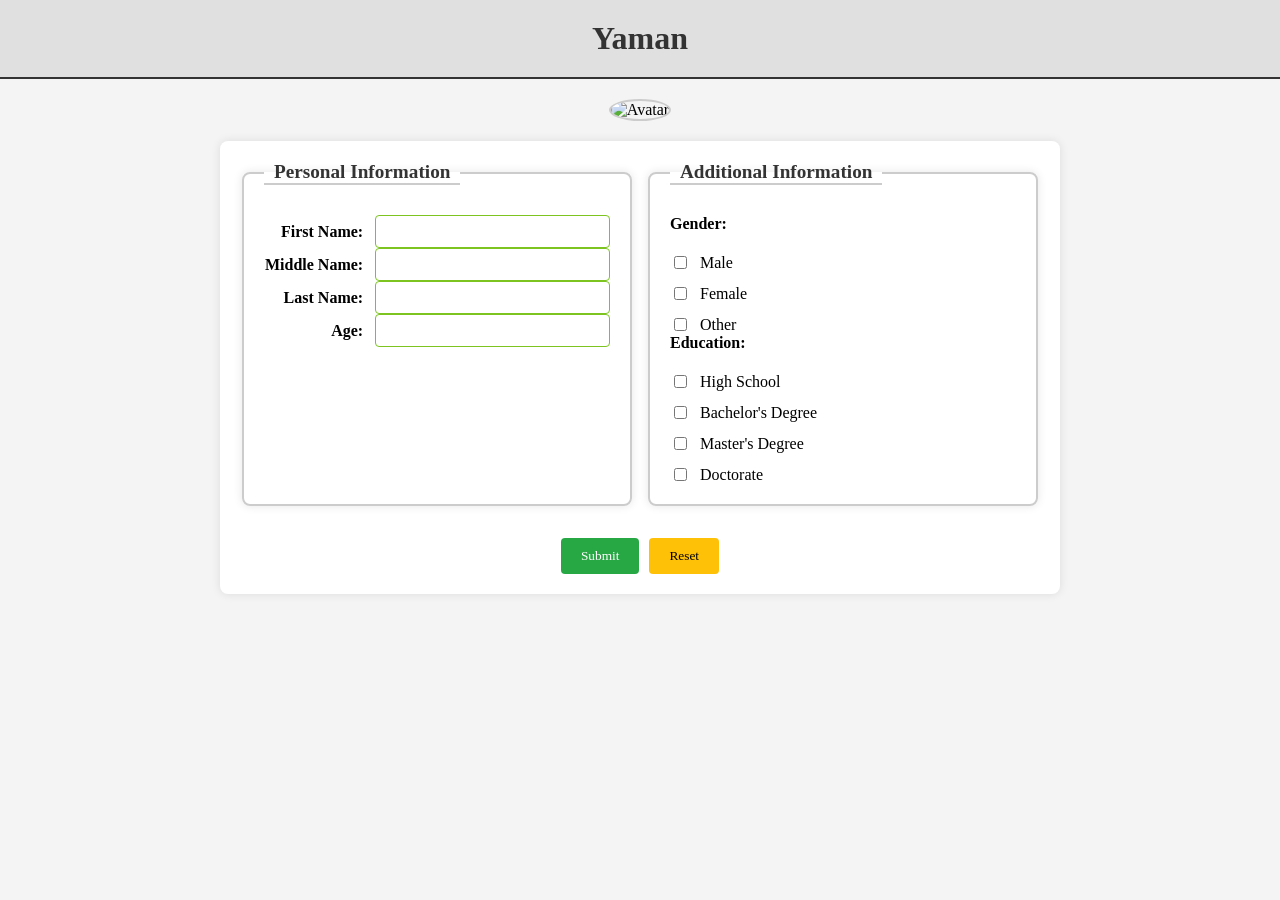
==== index.html @ ef5ccac3 "Update and rename Untitled-1.html to index.html" ====
<!DOCTYPE html>
<html>
<head>
    <meta charset="UTF-8" />
    <title>Document</title>
    <link rel="stylesheet" href="Untitled-1.css">
    <script type="text/javascript" src="Untitled-1.js"></script>
</head>
<body>
    <header>
        <h1>Yaman</h1>
    </header>
    <main>
        <div class="avatar-container">
            <img src="https://imgs.search.brave.com/2xtxuQNAJ_uqNN6mzOiVp8As3RosAxDVsOQQR4qAOQQ/rs:fit:500:0:0:0/g:ce/aHR0cHM6Ly9pbWcu/ZnJlZXBpay5jb20v/cHJlbWl1bS12ZWN0/b3Ivd29tYW4tYXZh/dGFyLXByb2ZpbGUt/cm91bmQtaWNvbl8y/NDY0MC0xNDA0Ny5q/cGc" alt="Avatar" class="avatar">
        </div>
        <form onsubmit="return signing();">
            <fieldset>
                <legend>Personal Information</legend>
                <div class="form-group">
                    <label for="first">First Name:</label>
                    <input type="text" id="first" name="first-name" required>
                </div>
                <div class="form-group">
                    <label for="middle">Middle Name:</label>
                    <input type="text" id="middle" name="middle-name">
                </div>
                <div class="form-group">
                    <label for="last">Last Name:</label>
                    <input type="text" id="last" name="last-name" required>
                </div>
                <div class="form-group">
                    <label for="num">Age:</label>
                    <input type="number" id="num" name="age" required>
                </div>
            </fieldset>

            <fieldset>
                <legend>Additional Information</legend>
                <div class="checkbox-group">
                    <span>Gender:</span>
                    <div>
                        <input type="checkbox" id="male" name="gender" value="male">
                        <label for="male">Male</label>
                    </div>
                    <div>
                        <input type="checkbox" id="female" name="gender" value="female">
                        <label for="female">Female</label>
                    </div>
                    <div>
                        <input type="checkbox" id="other" name="gender" value="other">
                        <label for="other">Other</label>
                    </div>
                </div>
                <div class="checkbox-group">
                    <span>Education:</span>
                    <div>
                        <input type="checkbox" id="highschool" name="education" value="highschool">
                        <label for="highschool">High School</label>
                    </div>
                    <div>
                        <input type="checkbox" id="bachelor" name="education" value="bachelor">
                        <label for="bachelor">Bachelor's Degree</label>
                    </div>
                    <div>
                        <input type="checkbox" id="master" name="education" value="master">
                        <label for="master">Master's Degree</label>
                    </div>
                    <div>
                        <input type="checkbox" id="doctorate" name="education" value="doctorate">
                        <label for="doctorate">Doctorate</label>
                    </div>
                </div>
            </fieldset>

            <div class="submit-button">
                <input type="submit" value="Submit">
                <input type="reset" value="Reset">
            </div>
        </form>
    </main>
</body>
</html>
---- Untitled-1.css ----
body {
    display: flex;
    flex-direction: column; /* Stack header and main content vertically */
    align-items: center;
    height: 100vh;
    background-color: #f4f4f4; /* Light background color for the body */
    font-family: 'Times New Roman', Times, serif; /* Font updated to Times New Roman */
    margin: 0;
    padding: 0;
}
.avatar-container {
    text-align: center; /* Center align the image */
    margin-bottom: 20px; /* Space between image and form */
}

.avatar {
    width: 80px; /* Set width to 80px for a smaller size */
    height: 80px; /* Set height to 80px to maintain a square aspect ratio */
    border-radius: 50%; /* Make the image circular */
    object-fit: cover; /* Ensure the image covers the area */
    border: 2px solid #ccc; /* Optional border around the avatar */
}

fieldset {
    border: 2px solid #ccc; /* Light grey border */
    border-radius: 8px; /* Rounded corners */
    padding: 20px; /* Padding inside the fieldset */
    margin-bottom: 20px; /* Space between fieldsets */
    background-color: #ffffff; /* White background for fieldset */
    box-shadow: 0 0 10px rgba(0, 0, 0, 0.1); /* Subtle shadow */
}

legend {
    font-size: 1.2em; /* Larger font size for the legend */
    font-weight: bold; /* Bold text */
    color: #333; /* Dark text color */
    padding: 0 10px; /* Padding on left and right */
    border-bottom: 2px solid #ccc; /* Bottom border for visual separation */
    margin-bottom: 10px; /* Space below the legend */
}

header {
    text-align: center;
    margin: 0; /* Remove margin */
    padding: 20px;
    border-bottom: 2px solid #333; /* Line below header */
    background-color: #e0e0e0; /* Light grey background color for header */
    width: 100%; /* Full width to ensure it spans the entire viewport */
    box-sizing: border-box; /* Ensure padding is included in width calculation */
}

h1 {
    font-size: 2em;
    color: #333;
    margin: 0; /* Remove margin */
}

main {
    display: flex;
    flex-direction: column; /* Stack form vertically */
    align-items: center;
    width: 100%;
    padding: 20px; /* Added padding for better spacing */
    box-sizing: border-box;
    margin: 0; /* Remove margin to eliminate space */
}

form {
    background-color: #ffffff; /* White background for the form */
    padding: 20px;
    border-radius: 8px;
    box-shadow: 0 0 10px rgba(0, 0, 0, 0.1); /* Subtle shadow for better contrast */
    display: grid;
    grid-template-columns: 1fr 1fr;
    gap: 12px;
    width: 100%;
    max-width: 800px; /* Optional: Set a max width for better form sizing */
}

.form-group {
    display: flex; /* Use flexbox for layout */
    align-items: center; /* Align items vertically */
    gap: 12px; /* Space between label and input */
}

.form-group label {
    font-weight: bold;
    margin: 0; /* Remove margin around label */
    width: 150px; /* Adjust width as needed */
    text-align: right; /* Align text to the right */
}

.form-group input[type="text"],
.form-group input[type="number"] {
    width: 100%;
    padding: 8px;
    border: 1px solid #7dc421;
    border-radius: 4px;
    box-sizing: border-box;
}

.checkbox-group {
    grid-column: 1 / 3; /* Span across both columns */
    display: flex;
    flex-direction: column;
    gap: 12px; /* Space between each checkbox row */
}

.checkbox-group span {
    font-weight: bold;
    margin-bottom: 8px;
}

.checkbox-group div {
    display: flex;
    align-items: center;
    gap: 10px; /* Space between checkbox and label */
}

.submit-button {
    grid-column: 1 / 3;
    display: flex;
    justify-content: center;
    gap: 10px; /* Space between submit and reset buttons */
}

input[type="submit"],
input[type="reset"] {
    padding: 10px 20px;
    border: none;
    border-radius: 4px;
    cursor: pointer;
    font-family: 'Times New Roman', Times, serif; /* Ensure font consistency */
}

input[type="submit"] {
    background-color: #28a745;
    color: #fff;
}

input[type="submit"]:hover {
    background-color: #218838;
}

input[type="reset"] {
    background-color: #ffc107; /* Change color as desired */
    color: #000;
}

input[type="reset"]:hover {
    background-color: #e0a800; /* Change hover color as desired */
}
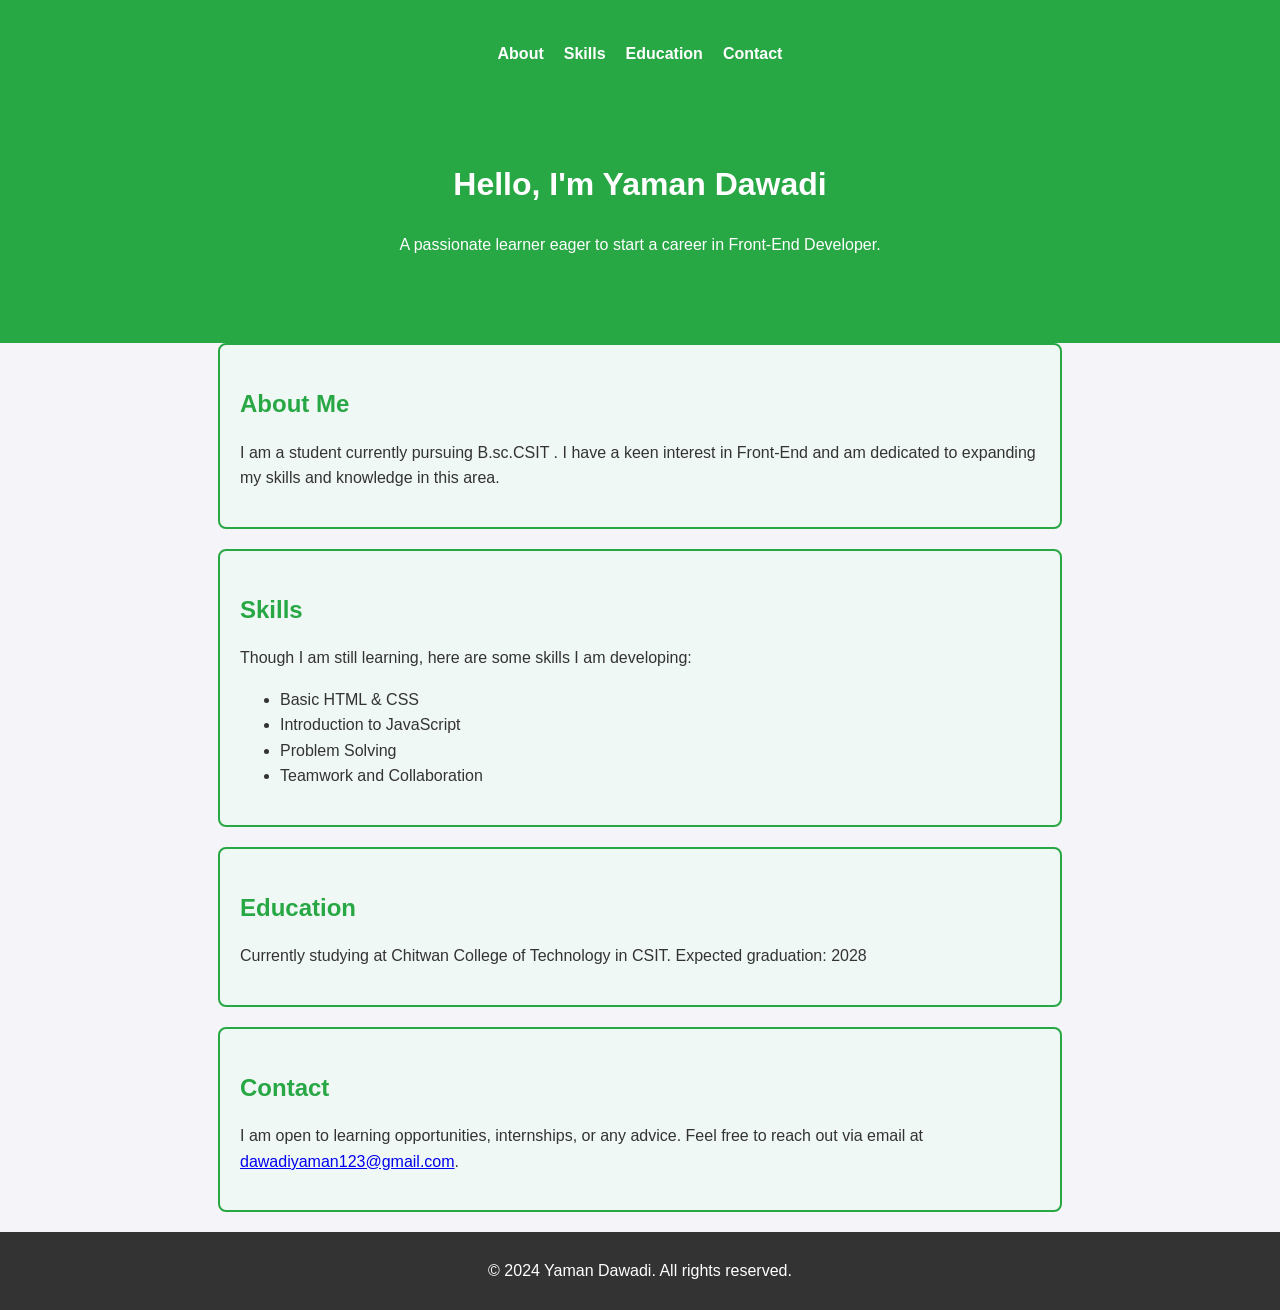
==== commit 7208d80d: "Uploading file /1" ====
--- a/index.html
+++ b/index.html
@@ -1,83 +1,56 @@
 <!DOCTYPE html>
-<html>
+<html lang="en">
 <head>
-    <meta charset="UTF-8" />
-    <title>Document</title>
-    <link rel="stylesheet" href="Untitled-1.css">
-    <script type="text/javascript" src="Untitled-1.js"></script>
+    <meta charset="UTF-8">
+    <meta http-equiv="X-UA-Compatible" content="IE=edge">
+    <meta name="viewport" content="width=device-width, initial-scale=1.0">
+    <title>My Portfolio</title>
+    <link rel="stylesheet" href="styles.css">
 </head>
 <body>
     <header>
-        <h1>Yaman</h1>
+        <nav>
+            <ul>
+                <li><a href="#about">About</a></li>
+                <li><a href="#skills">Skills</a></li>
+                <li><a href="#education">Education</a></li>
+                <li><a href="#contact">Contact</a></li>
+            </ul>
+        </nav>
+        <div class="hero">
+            <h1>Hello, I'm Yaman Dawadi</h1>
+            <p>A passionate learner eager to start a career in Front-End Developer.</p>
+        </div>
     </header>
-    <main>
-        <div class="avatar-container">
-            <img src="https://imgs.search.brave.com/2xtxuQNAJ_uqNN6mzOiVp8As3RosAxDVsOQQR4qAOQQ/rs:fit:500:0:0:0/g:ce/aHR0cHM6Ly9pbWcu/ZnJlZXBpay5jb20v/cHJlbWl1bS12ZWN0/b3Ivd29tYW4tYXZh/dGFyLXByb2ZpbGUt/cm91bmQtaWNvbl8y/NDY0MC0xNDA0Ny5q/cGc" alt="Avatar" class="avatar">
-        </div>
-        <form onsubmit="return signing();">
-            <fieldset>
-                <legend>Personal Information</legend>
-                <div class="form-group">
-                    <label for="first">First Name:</label>
-                    <input type="text" id="first" name="first-name" required>
-                </div>
-                <div class="form-group">
-                    <label for="middle">Middle Name:</label>
-                    <input type="text" id="middle" name="middle-name">
-                </div>
-                <div class="form-group">
-                    <label for="last">Last Name:</label>
-                    <input type="text" id="last" name="last-name" required>
-                </div>
-                <div class="form-group">
-                    <label for="num">Age:</label>
-                    <input type="number" id="num" name="age" required>
-                </div>
-            </fieldset>
 
-            <fieldset>
-                <legend>Additional Information</legend>
-                <div class="checkbox-group">
-                    <span>Gender:</span>
-                    <div>
-                        <input type="checkbox" id="male" name="gender" value="male">
-                        <label for="male">Male</label>
-                    </div>
-                    <div>
-                        <input type="checkbox" id="female" name="gender" value="female">
-                        <label for="female">Female</label>
-                    </div>
-                    <div>
-                        <input type="checkbox" id="other" name="gender" value="other">
-                        <label for="other">Other</label>
-                    </div>
-                </div>
-                <div class="checkbox-group">
-                    <span>Education:</span>
-                    <div>
-                        <input type="checkbox" id="highschool" name="education" value="highschool">
-                        <label for="highschool">High School</label>
-                    </div>
-                    <div>
-                        <input type="checkbox" id="bachelor" name="education" value="bachelor">
-                        <label for="bachelor">Bachelor's Degree</label>
-                    </div>
-                    <div>
-                        <input type="checkbox" id="master" name="education" value="master">
-                        <label for="master">Master's Degree</label>
-                    </div>
-                    <div>
-                        <input type="checkbox" id="doctorate" name="education" value="doctorate">
-                        <label for="doctorate">Doctorate</label>
-                    </div>
-                </div>
-            </fieldset>
+    <section id="about">
+        <h2>About Me</h2>
+        <p>I am a student currently pursuing B.sc.CSIT . I have a keen interest in Front-End and am dedicated to expanding my skills and knowledge in this area.</p>
+    </section>
 
-            <div class="submit-button">
-                <input type="submit" value="Submit">
-                <input type="reset" value="Reset">
-            </div>
-        </form>
-    </main>
+    <section id="skills">
+        <h2>Skills</h2>
+        <p>Though I am still learning, here are some skills I am developing:</p>
+        <ul>
+            <li>Basic HTML & CSS</li>
+            <li>Introduction to JavaScript</li>
+            <li>Problem Solving</li>
+            <li>Teamwork and Collaboration</li>
+        </ul>
+    </section>
+
+    <section id="education">
+        <h2>Education</h2>
+        <p>Currently studying at Chitwan College of Technology in CSIT. Expected graduation: 2028</p>
+    </section>
+
+    <section id="contact">
+        <h2>Contact</h2>
+        <p>I am open to learning opportunities, internships, or any advice. Feel free to reach out via email at <a href="mailto:dawadiyaman123@gmail.com">dawadiyaman123@gmail.com</a>.</p>
+    </section>
+
+    <footer>
+        <p>© 2024 Yaman Dawadi. All rights reserved.</p>
+    </footer>
 </body>
 </html>
--- a/styles.css
+++ b/styles.css
@@ -0,0 +1,111 @@
+body {
+    font-family: Arial, sans-serif;
+    margin: 0;
+    padding: 0;
+    color: #333;
+    line-height: 1.6;
+    background-color: #f4f4f9; /* Light page background */
+}
+
+header {
+    background: #28a745;
+    color: white;
+    padding: 20px;
+    text-align: center;
+}
+
+nav ul {
+    list-style: none;
+    padding: 0;
+    display: flex;
+    justify-content: center;
+    flex-wrap: wrap;
+}
+
+nav ul li {
+    margin: 5px 10px;
+}
+
+nav ul li a {
+    color: white;
+    text-decoration: none;
+    font-weight: bold;
+}
+
+.hero {
+    padding: 50px 20px;
+    text-align: center;
+}
+
+section {
+    padding: 20px;
+    max-width: 800px;
+    margin: auto;
+    border: 2px solid #28a745; /* Border for each section */
+    border-radius: 8px; /* Rounded corners */
+    margin-bottom: 20px; /* Space between sections */
+    background-color: #f0f8f5; /* Light greenish background color */
+}
+
+section h2 {
+    color: #28a745;
+    margin-bottom: 10px;
+}
+
+footer {
+    background: #333;
+    color: white;
+    text-align: center;
+    padding: 10px 0;
+    position: relative;
+    width: 100%;
+    bottom: 0;
+}
+
+/* Responsive Design */
+@media (max-width: 768px) {
+    .hero {
+        padding: 30px 15px;
+    }
+
+    nav ul {
+        flex-direction: column;
+        align-items: center;
+    }
+
+    nav ul li {
+        margin: 10px 0;
+    }
+
+    section {
+        padding: 15px;
+        margin-bottom: 15px; /* Adjust margin for smaller screens */
+    }
+}
+
+@media (max-width: 480px) {
+    header {
+        padding: 15px;
+    }
+
+    .hero h1 {
+        font-size: 1.5em;
+    }
+
+    .hero p {
+        font-size: 1em;
+    }
+
+    nav ul li a {
+        font-size: 0.9em;
+    }
+
+    section h2 {
+        font-size: 1.2em;
+    }
+
+    footer {
+        padding: 8px 0;
+        font-size: 0.9em;
+    }
+}
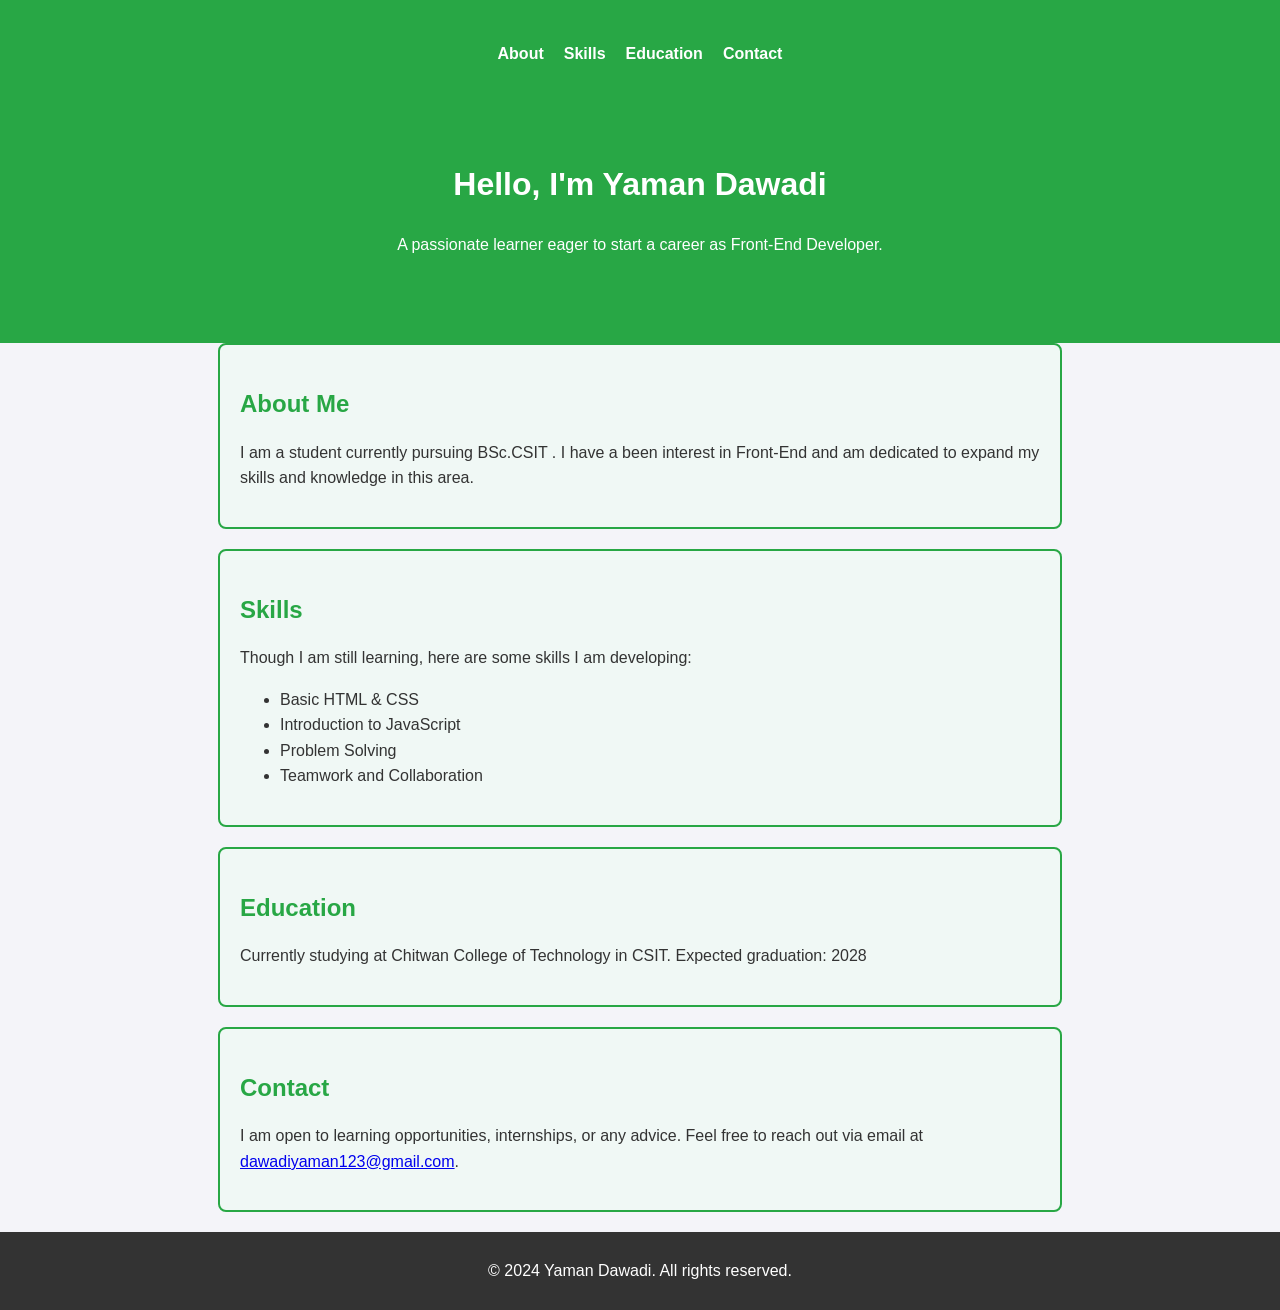
==== commit 7b4dee21: "Update index.html" ====
--- a/index.html
+++ b/index.html
@@ -19,13 +19,13 @@
         </nav>
         <div class="hero">
             <h1>Hello, I'm Yaman Dawadi</h1>
-            <p>A passionate learner eager to start a career in Front-End Developer.</p>
+            <p>A passionate learner eager to start a career as Front-End Developer.</p>
         </div>
     </header>
 
     <section id="about">
         <h2>About Me</h2>
-        <p>I am a student currently pursuing B.sc.CSIT . I have a keen interest in Front-End and am dedicated to expanding my skills and knowledge in this area.</p>
+        <p>I am a student currently pursuing BSc.CSIT . I have a been interest in Front-End and am dedicated to expand my skills and knowledge in this area.</p>
     </section>
 
     <section id="skills">
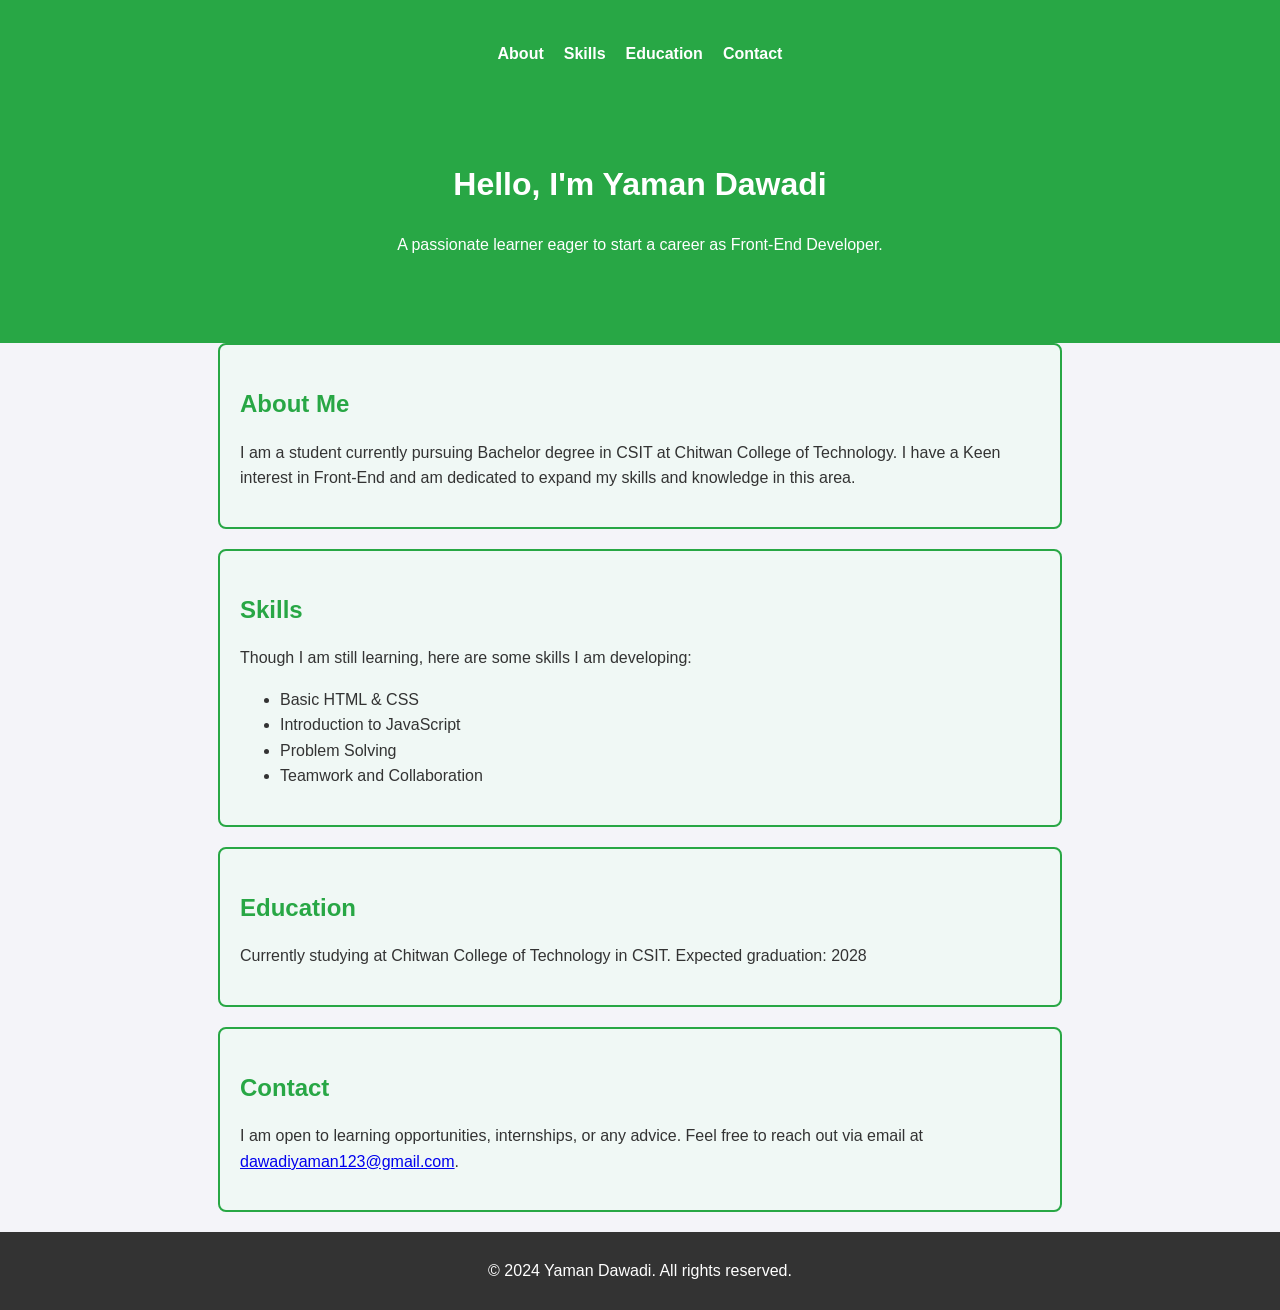
==== commit ad352ae9: "Update index.html" ====
--- a/index.html
+++ b/index.html
@@ -25,7 +25,7 @@
 
     <section id="about">
         <h2>About Me</h2>
-        <p>I am a student currently pursuing BSc.CSIT . I have a been interest in Front-End and am dedicated to expand my skills and knowledge in this area.</p>
+        <p>I am a student currently pursuing Bachelor degree in CSIT at Chitwan College of Technology. I have a Keen interest in Front-End and am dedicated to expand my skills and knowledge in this area.</p>
     </section>
 
     <section id="skills">
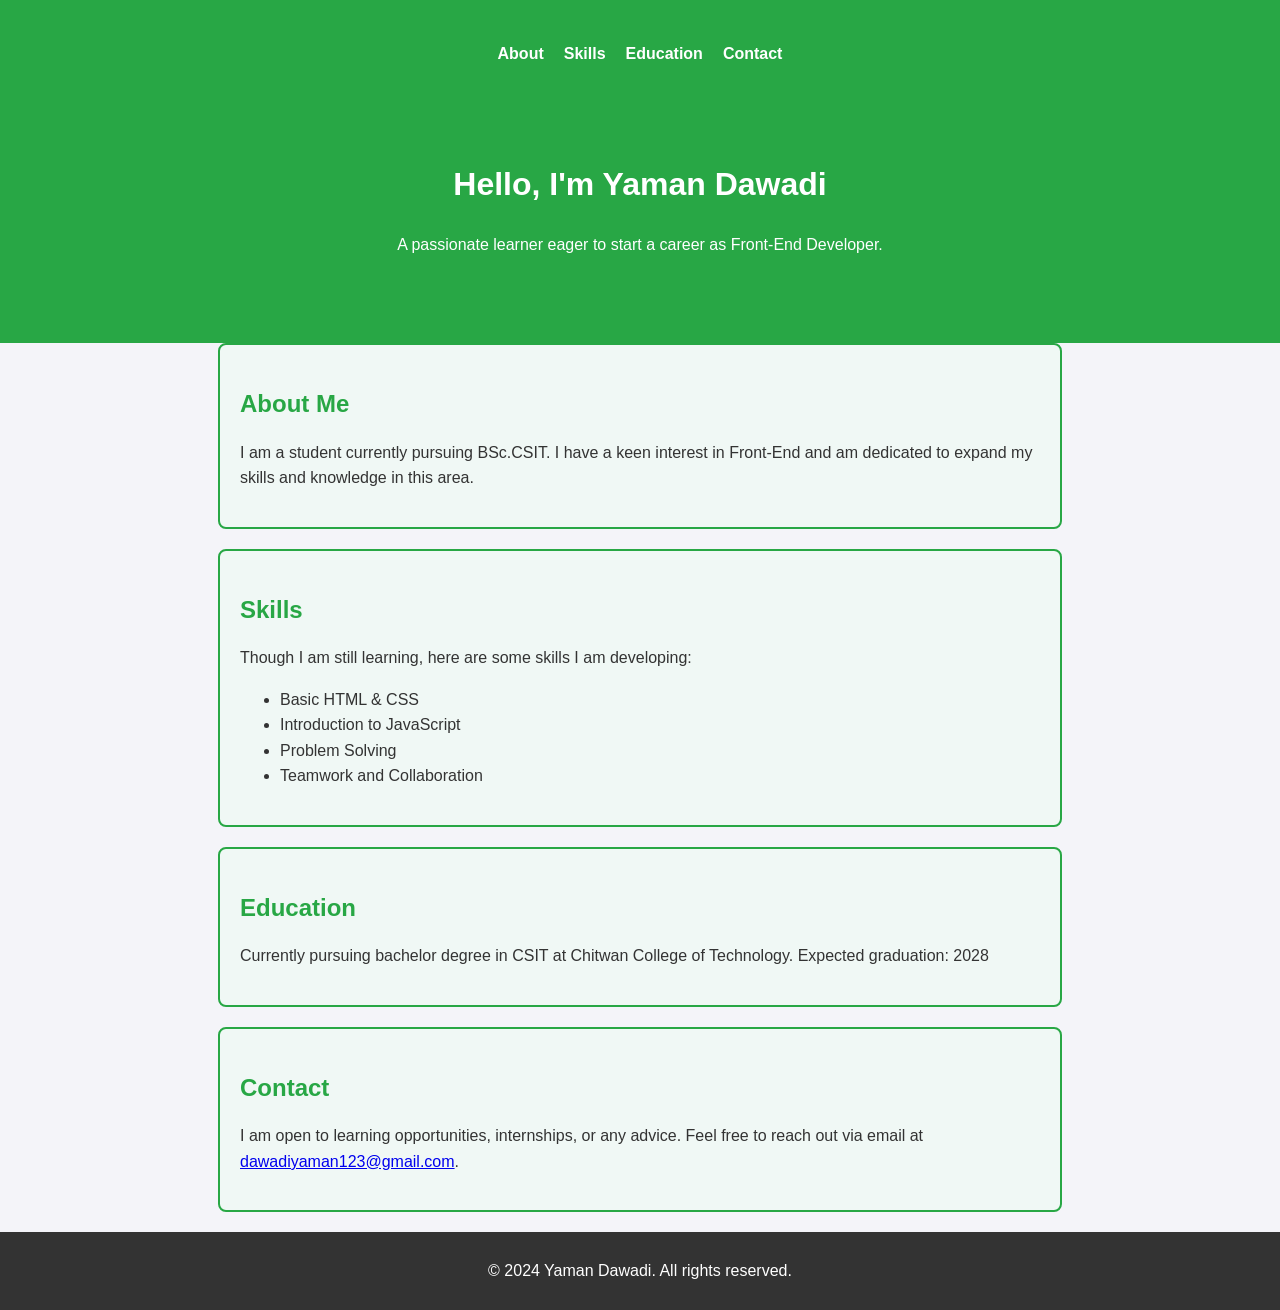
==== commit ee7ba009: "Update index.html" ====
--- a/index.html
+++ b/index.html
@@ -25,7 +25,7 @@
 
     <section id="about">
         <h2>About Me</h2>
-        <p>I am a student currently pursuing Bachelor degree in CSIT at Chitwan College of Technology. I have a Keen interest in Front-End and am dedicated to expand my skills and knowledge in this area.</p>
+        <p>I am a student currently pursuing BSc.CSIT. I have a keen interest in Front-End and am dedicated to expand my skills and knowledge in this area.</p>
     </section>
 
     <section id="skills">
@@ -41,7 +41,7 @@
 
     <section id="education">
         <h2>Education</h2>
-        <p>Currently studying at Chitwan College of Technology in CSIT. Expected graduation: 2028</p>
+        <p>Currently pursuing bachelor degree in CSIT at Chitwan College of Technology. Expected graduation: 2028</p>
     </section>
 
     <section id="contact">
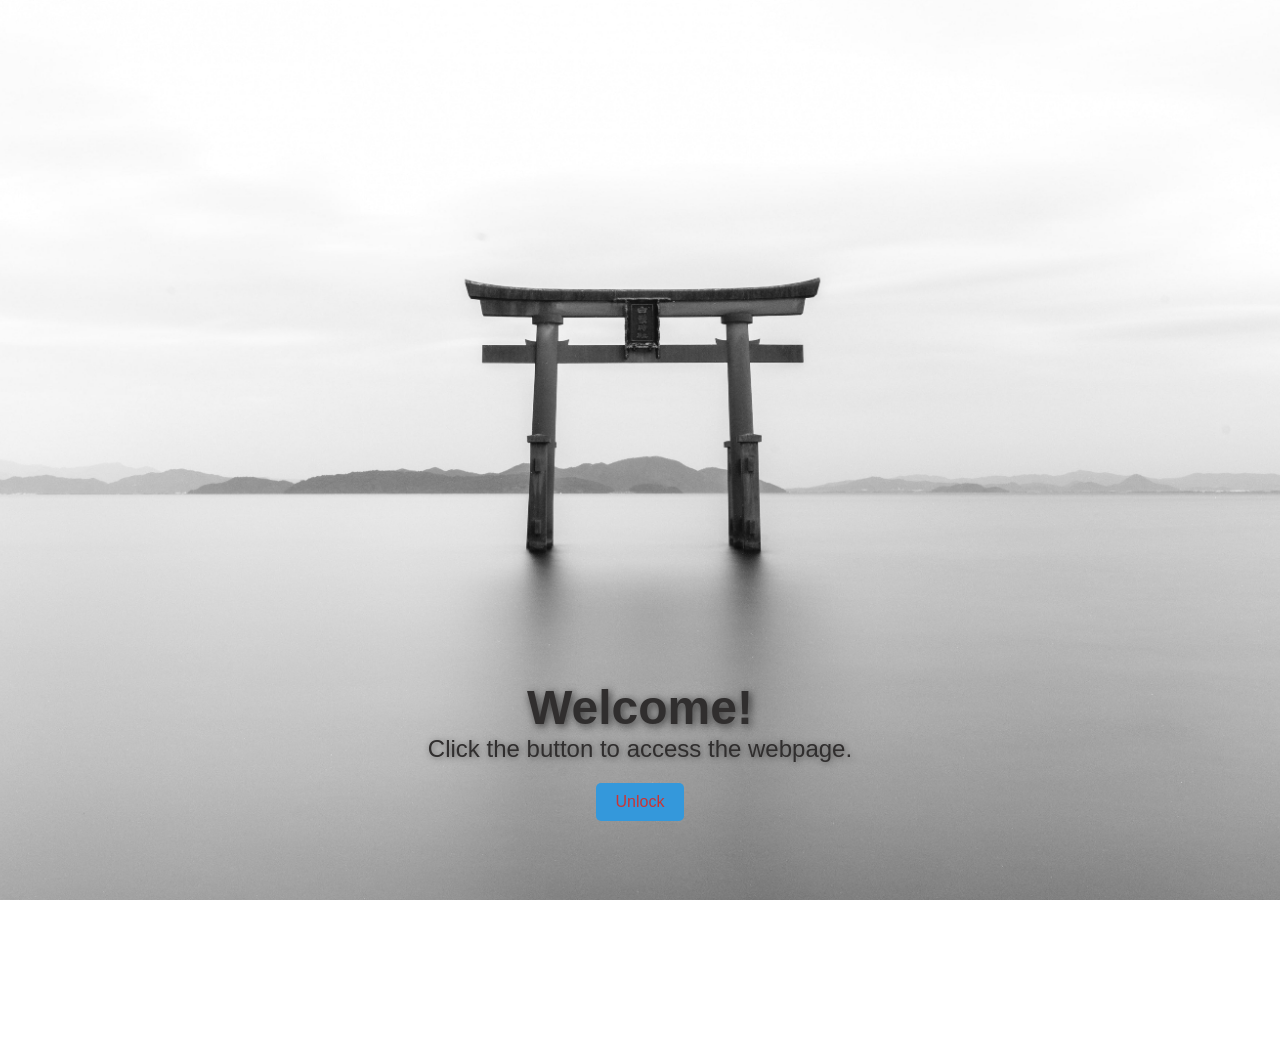
==== commit 86d1f0e3: "Add files via upload" ====
--- a/index.html
+++ b/index.html
@@ -1,56 +1,53 @@
 <!DOCTYPE html>
 <html lang="en">
 <head>
-    <meta charset="UTF-8">
-    <meta http-equiv="X-UA-Compatible" content="IE=edge">
-    <meta name="viewport" content="width=device-width, initial-scale=1.0">
-    <title>My Portfolio</title>
-    <link rel="stylesheet" href="styles.css">
+  <meta charset="UTF-8">
+  <meta name="viewport" content="width=device-width, initial-scale=1.0">
+  <title>Lock Screen with Animated Navbar</title>
+  <!-- Link to external CSS file -->
+  <link rel="stylesheet" href="style.css">
 </head>
 <body>
-    <header>
-        <nav>
-            <ul>
-                <li><a href="#about">About</a></li>
-                <li><a href="#skills">Skills</a></li>
-                <li><a href="#education">Education</a></li>
-                <li><a href="#contact">Contact</a></li>
-            </ul>
-        </nav>
-        <div class="hero">
-            <h1>Hello, I'm Yaman Dawadi</h1>
-            <p>A passionate learner eager to start a career as Front-End Developer.</p>
-        </div>
-    </header>
+  <!-- Lock Screen -->
+  <div id="lockScreen" class="lock-screen">
+    <h2>Welcome!</h2>
+    <p>Click the button to access the webpage.</p>
+    <button id="unlockBtn">Unlock</button>
+  </div>
 
-    <section id="about">
-        <h2>About Me</h2>
-        <p>I am a student currently pursuing BSc.CSIT. I have a keen interest in Front-End and am dedicated to expand my skills and knowledge in this area.</p>
-    </section>
+  <!-- Main Content with Navbar -->
+  <div id="content" class="content hidden">
+    <!-- Navbar Section -->
+    <div class="navbar-container">
+      <div class="site-name">Dawadi Yaman</div>
+      <nav class="nav">
+        <a href="#" class="link" aria-label="Home">
+          <img src="Home icon.png" alt="Home">
+          <span class="label">Home</span>
+        </a>
+        <a href="#" class="link" aria-label="About">
+          <img src="code icon.png" alt="About">
+          <span class="label">About</span>
+        </a>
+        <a href="#" class="link" aria-label="Services">
+          <img src="Video icon.png" alt="Services">
+          <span class="label">Services</span>
+        </a>
+        <a href="#" class="link" aria-label="Contact">
+          <img src="Source Icon.png" alt="Contact">
+          <span class="label">Contact</span>
+        </a>
+      </nav>
+      <div class="slider-container" id="theme-toggle"></div>
+    </div>
 
-    <section id="skills">
-        <h2>Skills</h2>
-        <p>Though I am still learning, here are some skills I am developing:</p>
-        <ul>
-            <li>Basic HTML & CSS</li>
-            <li>Introduction to JavaScript</li>
-            <li>Problem Solving</li>
-            <li>Teamwork and Collaboration</li>
-        </ul>
-    </section>
+    <!-- Main Page Content -->
+    <div class="main-content">
+      <h1>This is the Main Content of the Page</h1>
+    </div>
+  </div>
 
-    <section id="education">
-        <h2>Education</h2>
-        <p>Currently pursuing bachelor degree in CSIT at Chitwan College of Technology. Expected graduation: 2028</p>
-    </section>
-
-    <section id="contact">
-        <h2>Contact</h2>
-        <p>I am open to learning opportunities, internships, or any advice. Feel free to reach out via email at <a href="mailto:dawadiyaman123@gmail.com">dawadiyaman123@gmail.com</a>.</p>
-    </section>
-
-    <footer>
-        <p>© 2024 Yaman Dawadi. All rights reserved.</p>
-    </footer>
+  <!-- Link to external JavaScript file -->
+  <script src="script.js"></script>
 </body>
 </html>
--- a/style.css
+++ b/style.css
@@ -0,0 +1,179 @@
+/* General Reset */
+* {
+    margin: 0;
+    padding: 0;
+    box-sizing: border-box;
+}
+
+html {
+    box-sizing: inherit;
+}
+
+body, html {
+    height: 100%;
+    font-family: 'Times New Roman', Times, serif;
+    margin:0%;
+    padding: 0%;
+}
+
+/* Lock Screen Styling */
+.lock-screen {
+    display: flex;
+    flex-direction: column;
+    justify-content: center; /* Center content vertically */
+    align-items: center; /* Center content horizontally */
+    height: 100vh; /* Full height of viewport */
+    color: rgb(48, 46, 46);
+    text-align: center;
+    padding: 20px; /* Added padding */
+    background-image: url('wallpaperflare.com_wallpaper.jpg'); /* Background image */
+    background-size: cover; /* Cover entire container */
+    background-position: center; /* Center the background image */
+    overflow:hidden; /* Prevent scroll */
+}
+
+.lock-screen h2 {
+    font-size: 48px; /* Keep the font size */
+    font-family: 'Segoe UI', Tahoma, Geneva, Verdana, sans-serif; /* Clear font */
+    font-weight: bold; /* Bold text */
+    text-shadow: 2px 2px 8px rgba(0, 0, 0, 0.7); /* Shadow for visibility */
+    margin-top: 600px;
+    
+}
+
+.lock-screen p {
+    font-size: 24px; /* Slightly smaller for secondary text */
+    font-family: 'Segoe UI', Tahoma, Geneva, Verdana, sans-serif;
+    text-shadow: 1px 1px 6px rgba(0, 0, 0, 0.5); /* Subtle shadow for additional text */
+}
+
+.lock-screen button {
+    padding: 10px 20px;
+    font-size: 16px;
+    background-color: #3498db;
+    border: none;
+    color: rgb(202, 52, 52);
+    cursor: pointer;
+    border-radius: 5px;
+    margin-top: 20px;
+    transition: background-color 0.3s ease;
+}
+
+.lock-screen button:hover {
+    background-color: #2980b9;
+}
+
+/* Main Content Hidden Initially using opacity and visibility */
+.content {
+    opacity: 0;
+    visibility: hidden;
+    transition: opacity 0.5s ease, visibility 0s linear 0.5s; /* Delay visibility change */
+}
+
+.content.visible {
+    opacity: 1;
+    visibility: visible;
+    transition: opacity 0.5s ease;
+}
+
+/* Navbar Styling */
+.navbar-container {
+    display: flex;
+    align-items: center;
+    justify-content: space-between;
+    position: relative;
+    padding: 0 20px;
+    box-sizing: border-box;
+    height: 100px;
+    width: 100%;
+    background-color: #fff; /* Added background color */
+    box-shadow: 0 2px 4px rgba(0, 0, 0, 0.1); /* Added shadow for depth */
+}
+
+.site-name {
+  position: absolute;
+  left: 20px;
+  font-size: 24px;
+  font-weight: bold;
+  color: #333;
+}
+
+.nav {
+    display: flex;
+    gap: 20px;
+    justify-content: flex-start;
+    margin: 0 auto;
+    position: relative;
+    width: fit-content;
+}
+
+.nav a {
+    display: flex;
+    align-items: center;
+    padding: 10px 15px;
+    background-color: #f0f0f0;
+    border-radius: 30px;
+    text-decoration: none;
+    color: #333;
+    transition: background-color 0.3s ease-in-out, transform 0.3s ease-in-out;
+}
+
+.nav a img {
+    width: 24px;
+    height: 24px;
+    margin-right: 10px; /* Added margin for spacing */
+}
+
+.nav a:hover {
+    background-color: #3498db;
+    color: white;
+    transform: scale(1.05); /* Slightly scale up on hover */
+}
+
+.nav a:focus {
+    outline: 2px solid #3498db; /* Added focus outline for accessibility */
+}
+
+.nav a .label {
+    display: none; /* Hide label initially */
+}
+
+.nav a:hover .label {
+    display: inline; /* Show label on hover */
+}
+
+/* Dark Mode Toggle */
+.slider-container {
+    position: relative;
+    width: 50px;
+    height: 26px;
+    background-color: #ccc;
+    border-radius: 34px;
+    cursor: pointer;
+    transition: background-color 0.3s;
+}
+
+.slider-container:before {
+    content: "";
+    position: absolute;
+    width: 22px;
+    height: 22px;
+    background-color: white;
+    border-radius: 50%;
+    top: 2px;
+    left: 2px;
+    transition: transform 0.3s;
+}
+
+body.dark-mode .slider-container {
+    background-color: #555;
+}
+
+body.dark-mode .slider-container:before {
+    transform: translateX(24px);
+}
+
+body.dark-mode {
+    background-color: #1e1e1e;
+    color: #f4f4f4;
+}
